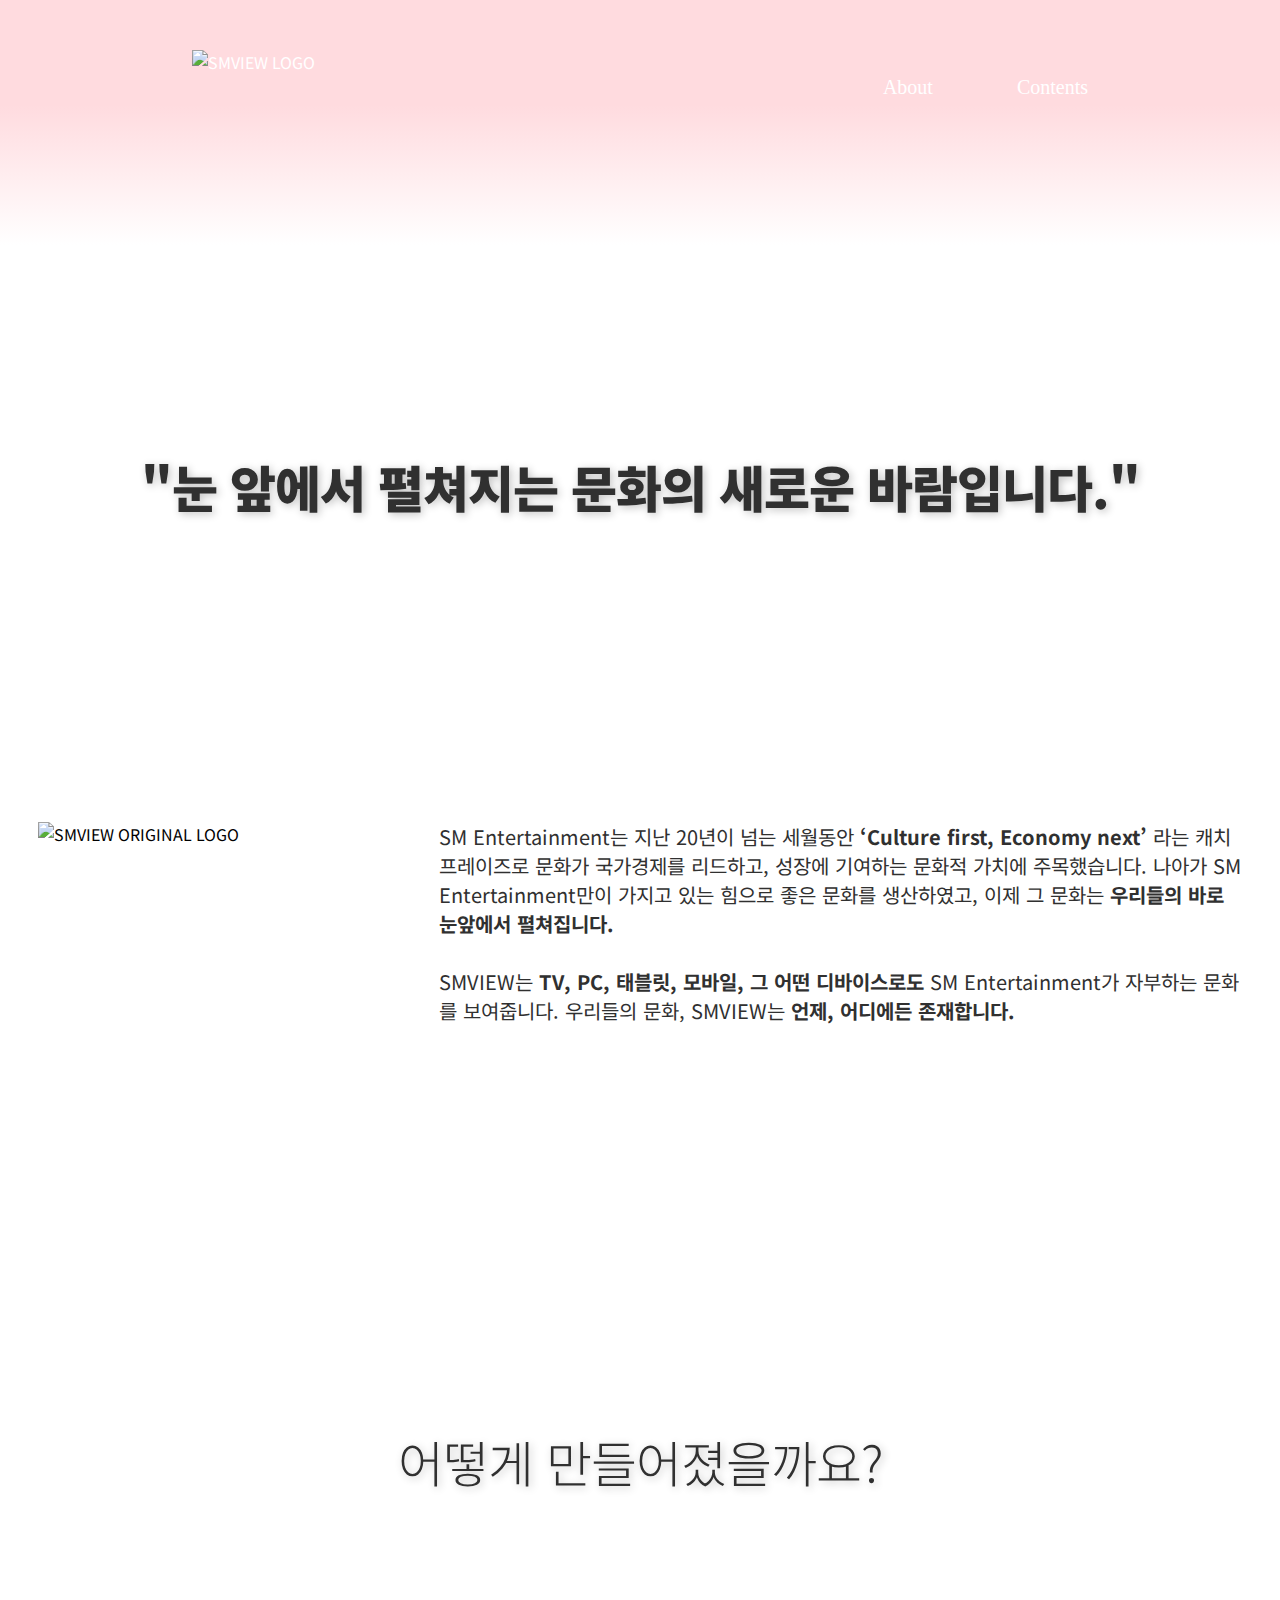
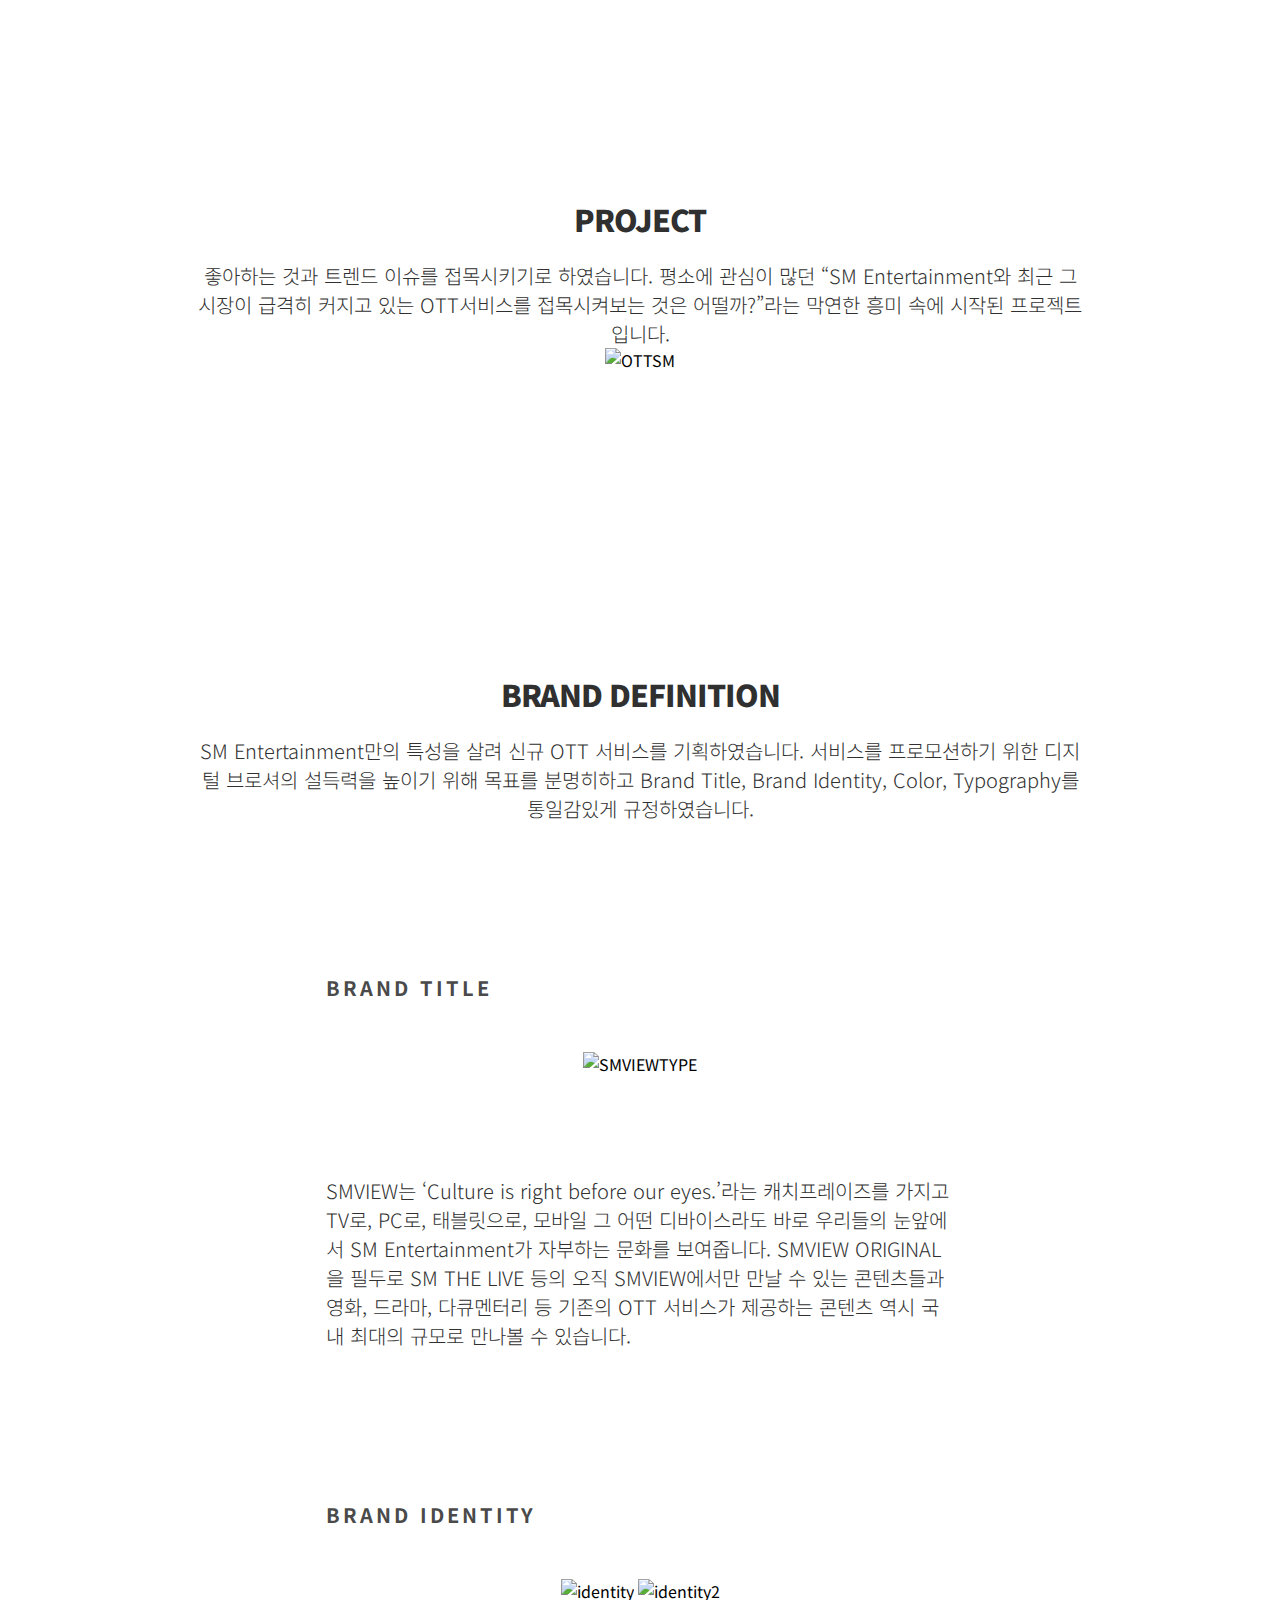
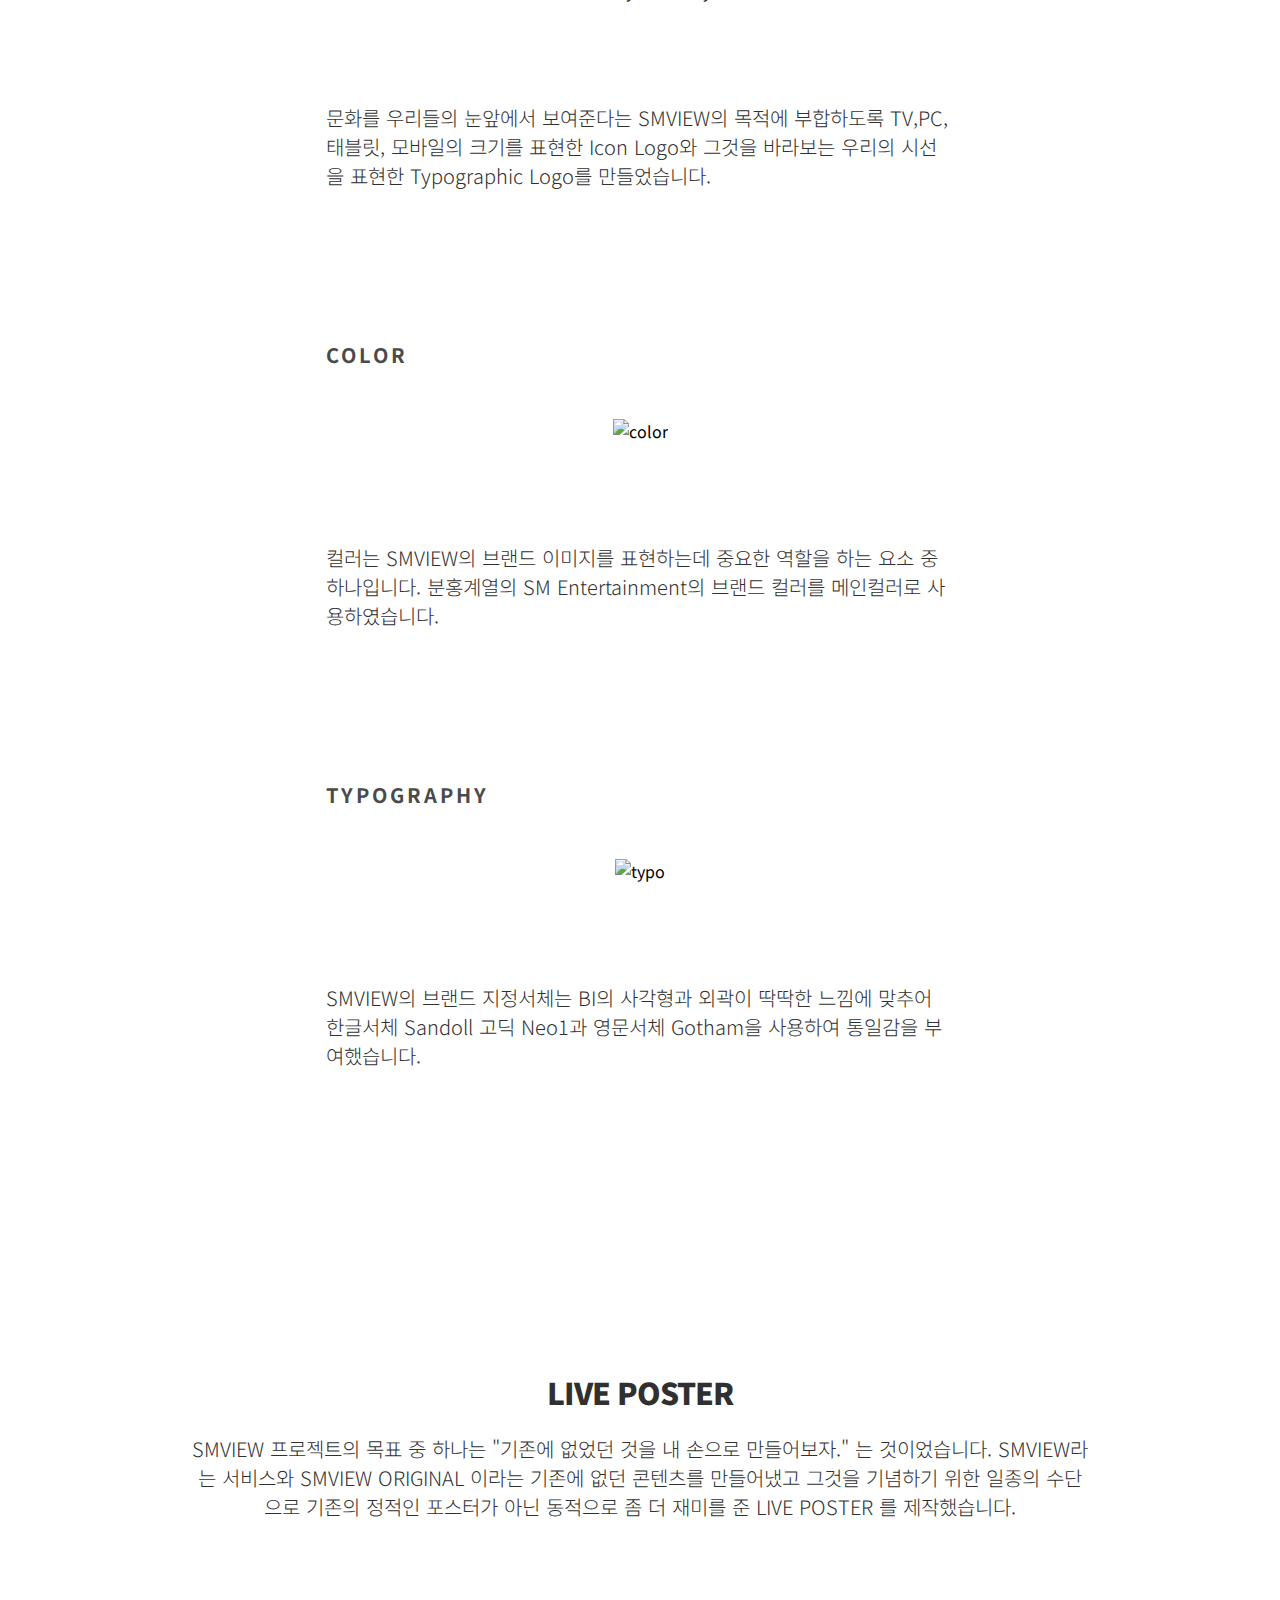
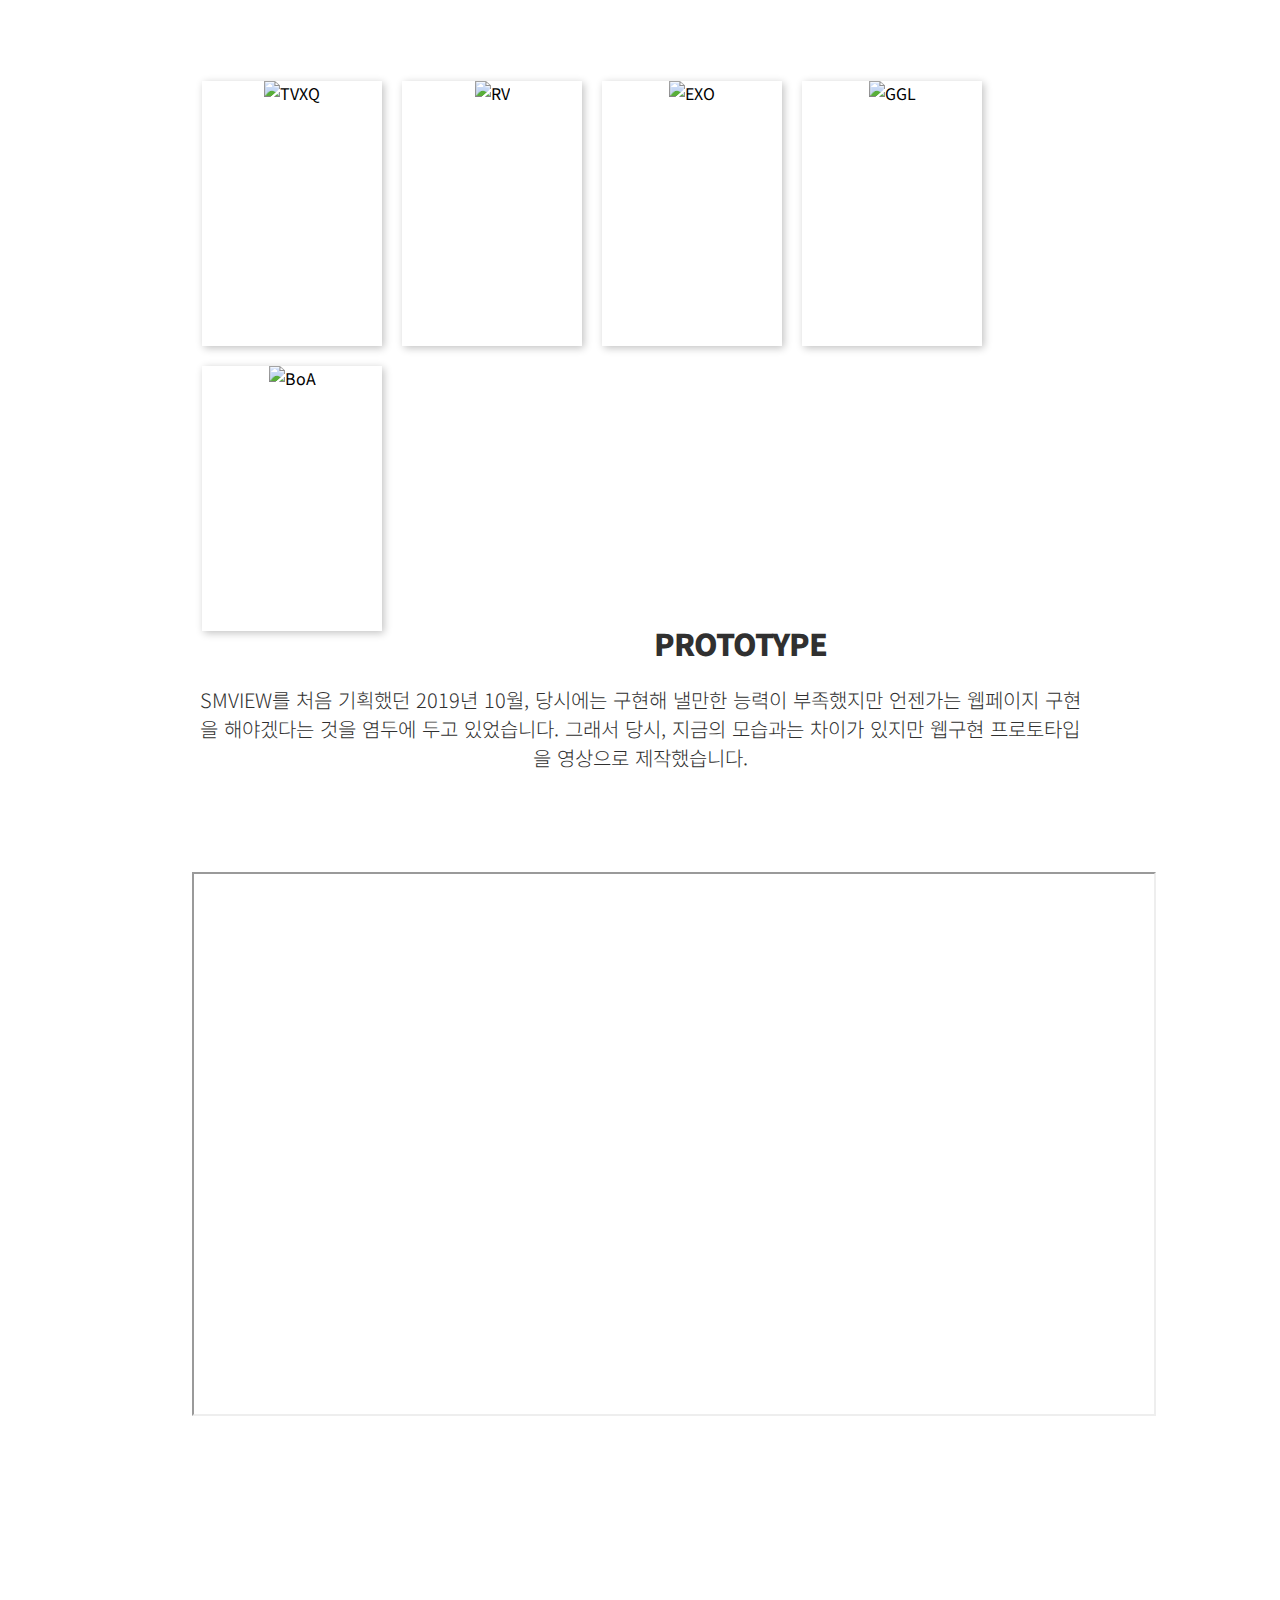
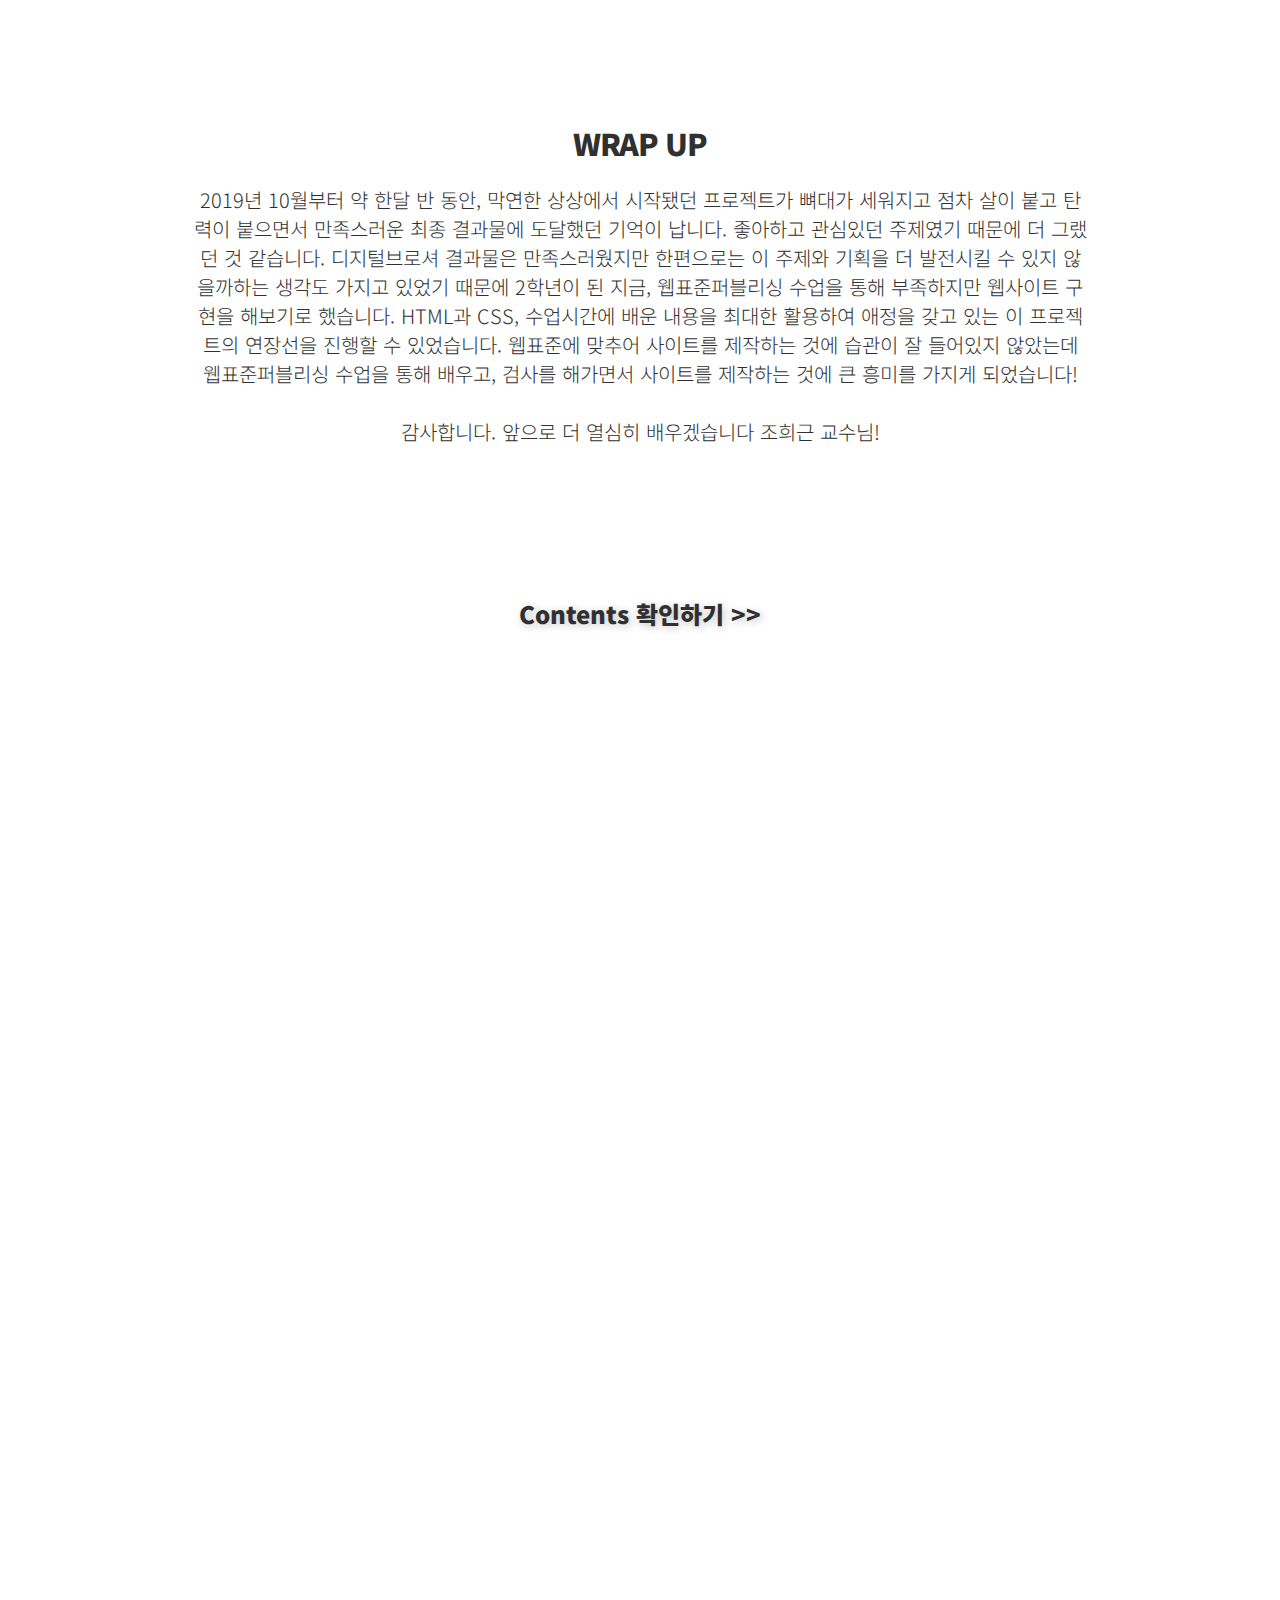
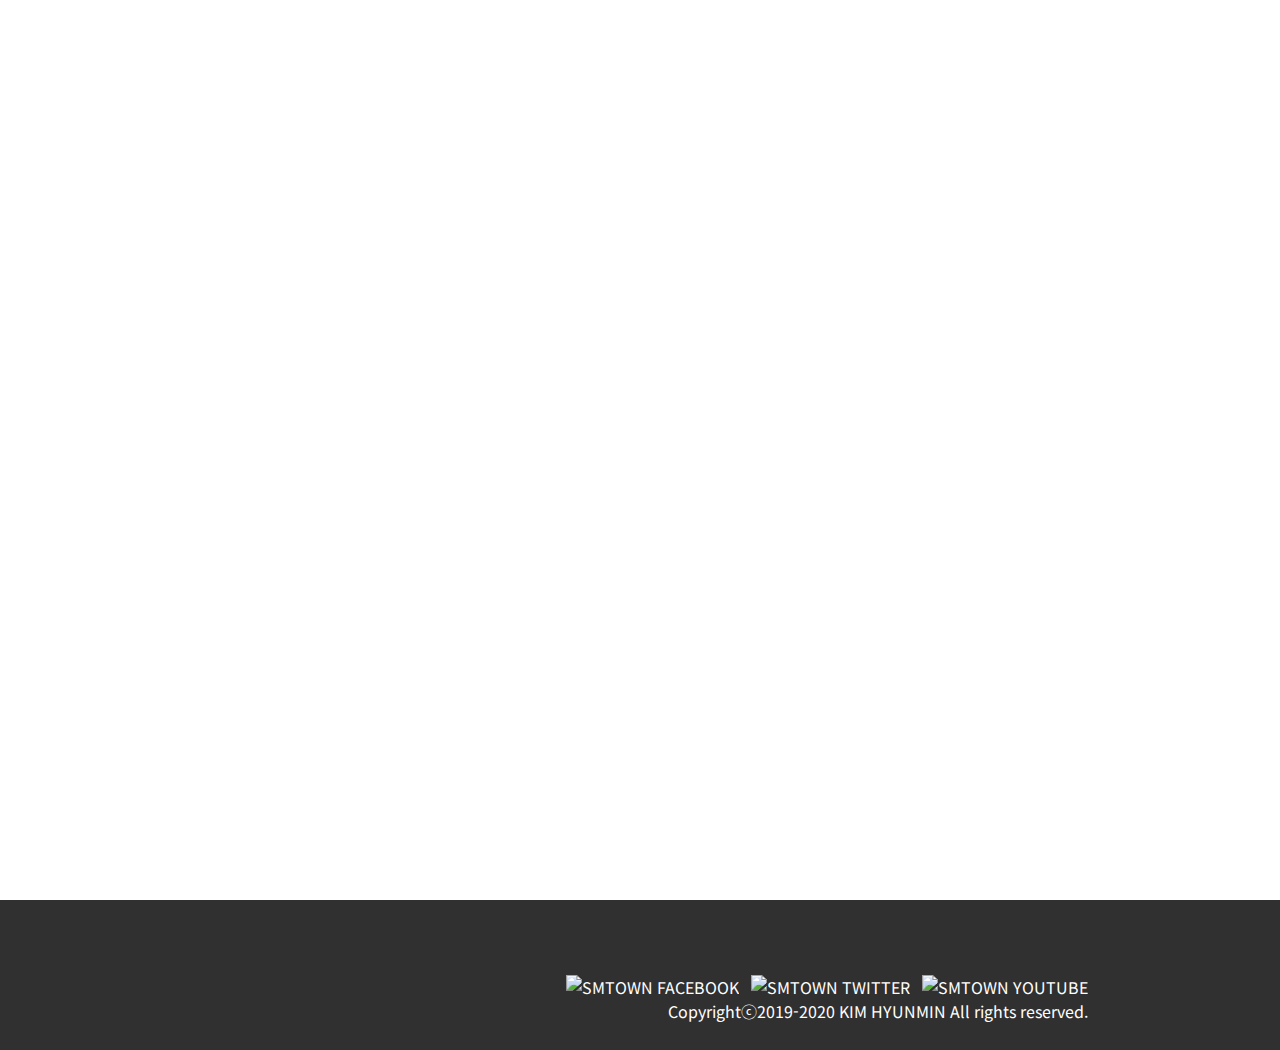
==== about.html @ e2bfdaa8 "페이지 하단 텍스트 추가" ====
<!DOCTYPE html>
<html lang="ko">
<head>
    <link rel="stylesheet" href="./css/about.css" type="text/css">
    <meta charset="UTF-8">
    <meta name="viewport" content="width=device-width, initial-scale=1.0">
    <title>소개 - SMVIEW</title>
</head>
<body>
    <div id="mainpage">
        <header>
            <div id="logo">
                <a href="./index.html"><img src="./img/logo_w.png" alt="SMVIEW LOGO"></a>
              </div>
            <nav>
                <ul id="menu">
                    <li class="gotham"><a href="./about.html" onmouseover="this.style.color='#303030' " onmouseout="this.style.color='#fff';"><span style="font-size: 20px;">About</span></a></li>
                    <li class="gotham"><a href="./contents.html" onmouseover="this.style.color='#303030' " onmouseout="this.style.color='#fff';"><span style="font-size: 20px;">Contents</span></a></li>
                </ul>
            </nav>
        </header>
        <section>
            <div id="intro">
                <h2>"눈 앞에서 펼쳐지는 문화의 새로운 바람입니다."</h2>
            </div>
            <div id="originalId">
                <img src="./img/about_logo.png" alt="SMVIEW ORIGINAL LOGO" class="originalfloat">
                <p class="originaltext">
                    SM Entertainment는 지난 20년이 넘는 세월동안 <strong>‘Culture first, Economy next’</strong>  라는 캐치프레이즈로 문화가 국가경제를 리드하고, 성장에 기여하는 문화적 가치에 주목했습니다. 나아가 SM Entertainment만이 가지고 있는 힘으로 좋은 문화를 생산하였고, 이제 그 문화는 <strong>우리들의 바로 눈앞에서 펼쳐집니다.</strong> <br><br>
                    SMVIEW는 <strong>TV, PC, 태블릿, 모바일, 그 어떤 디바이스로도</strong>  SM Entertainment가 자부하는 문화를 보여줍니다. 우리들의 문화, SMVIEW는 <strong>언제, 어디에든 존재합니다.</strong> 
                </p>
            </div>
            <div id="ptintro">
                <h2 class="h2p">어떻게 만들어졌을까요?</h2>
            </div>
            <div id="project">
                <h3>PROJECT</h3>
                <p class="intro">좋아하는 것과 트렌드 이슈를 접목시키기로 하였습니다. 평소에 관심이 많던 “SM Entertainment와 최근 그 시장이 급격히 커지고 있는 OTT서비스를 접목시켜보는 것은 어떨까?”라는 막연한 흥미 속에 시작된 프로젝트입니다.</p>
                <img src="./img/ott.jpg" alt="OTTSM">
            </div>
            <div id="definition">
                <h3>BRAND DEFINITION</h3>
                <p class="intro">SM Entertainment만의 특성을 살려 신규 OTT 서비스를 기획하였습니다. 서비스를 프로모션하기 위한 디지털 브로셔의 설득력을 높이기 위해 목표를 분명히하고 Brand Title, Brand Identity, Color, Typography를 통일감있게 규정하였습니다.</p>
                <p class="defin">BRAND TITLE</p>
                <img src="./img/smview.jpg" alt="SMVIEWTYPE">
                <p class="comment">SMVIEW는 ‘Culture is right before our eyes.’라는 캐치프레이즈를 가지고 TV로, PC로, 태블릿으로, 모바일 그 어떤 디바이스라도 바로 우리들의 눈앞에서 SM Entertainment가 자부하는 문화를 보여줍니다. SMVIEW ORIGINAL을 필두로 SM THE LIVE 등의 오직 SMVIEW에서만 만날 수 있는 콘텐츠들과 영화, 드라마, 다큐멘터리 등 기존의 OTT 서비스가 제공하는 콘텐츠 역시 국내 최대의 규모로 만나볼 수 있습니다.</p>
                    <p class="defin">BRAND IDENTITY</p>
                    <img src="./img/identity.jpg" alt="identity">
                    <img src="./img/identity2.png" alt="identity2">
                <p class="comment">문화를 우리들의 눈앞에서 보여준다는 SMVIEW의 목적에 부합하도록 TV,PC, 태블릿, 모바일의 크기를 표현한 Icon Logo와 그것을 바라보는 우리의 시선을 표현한 Typographic Logo를 만들었습니다.</p>
                    <p class="defin">COLOR</p>
                    <img src="./img/color.jpg" alt="color">
                <p class="comment">컬러는 SMVIEW의 브랜드 이미지를 표현하는데 중요한 역할을 하는 요소 중 하나입니다. 분홍계열의 SM Entertainment의 브랜드 컬러를 메인컬러로 사용하였습니다.</p>
                    <p class="defin">TYPOGRAPHY</p>
                    <img src="./img/typo.jpg" alt="typo">
                <p class="comment">SMVIEW의 브랜드 지정서체는 BI의 사각형과 외곽이 딱딱한 느낌에 맞추어 한글서체 Sandoll 고딕 Neo1과 영문서체 Gotham을 사용하여 통일감을 부여했습니다.</p>
            </div>
            <div id="originalContents">
                <h3>LIVE POSTER</h3>
                <p class="intro">SMVIEW 프로젝트의 목표 중 하나는 "기존에 없었던 것을 내 손으로 만들어보자." 는 것이었습니다. SMVIEW라는 서비스와 SMVIEW ORIGINAL 이라는 기존에 없던 콘텐츠를 만들어냈고 그것을 기념하기 위한 일종의 수단으로 기존의 정적인 포스터가 아닌 동적으로 좀 더 재미를 준 LIVE POSTER 를 제작했습니다.</p>
                <div class="hover column">
                    <!-- LIVE POSTER --> 
                    <div class="liveposter">
                        <div>
                            <figure><img src="./img/liveposter/tvxq.gif" alt="TVXQ" width="180"></figure>
                        </div>
                        <div>
                            <figure><img src="./img/liveposter/rv.gif" alt="RV" width="180"></figure>
                        </div>
                        <div>
                            <figure><img src="./img/liveposter/exodeux.gif" alt="EXO" width="180"></figure>
                        </div>
                        <div>
                            <figure><img src="./img/liveposter/ggl.gif" alt="GGL" width="180"></figure>
                        </div>
                        <div>
                            <figure><img src="./img/liveposter/boa.gif" alt="BoA" width="180"></figure>
                        </div>
                    </div>
                </div>
            </div>
            <div id="prototype">
                <h3>PROTOTYPE</h3>
                <p class="intro">SMVIEW를 처음 기획했던 2019년 10월, 당시에는 구현해 낼만한 능력이 부족했지만 언젠가는 웹페이지 구현을 해야겠다는 것을 염두에 두고 있었습니다. 그래서 당시, 지금의 모습과는 차이가 있지만 웹구현 프로토타입을 영상으로 제작했습니다.</p>
                <div class="youtube">
                    <iframe width="960" height="540" src="https://www.youtube.com/embed/CL60aSrFxuY" allow="accelerometer; autoplay; encrypted-media; gyroscope; picture-in-picture" allowfullscreen></iframe>
                </div>    
            </div>
            <div id="wrapup">
                <h3>WRAP UP</h3>
                <p class="intro">2019년 10월부터 약 한달 반 동안, 막연한 상상에서 시작됐던 프로젝트가 뼈대가 세워지고 점차 살이 붙고 탄력이 붙으면서 만족스러운 최종 결과물에 도달했던 기억이 납니다. 좋아하고 관심있던 주제였기 때문에 더 그랬던 것 같습니다. 디지털브로셔 결과물은 만족스러웠지만 한편으로는 이 주제와 기획을 더 발전시킬 수 있지 않을까하는 생각도 가지고 있었기 때문에 2학년이 된 지금, 웹표준퍼블리싱 수업을 통해 부족하지만 웹사이트 구현을 해보기로 했습니다. HTML과 CSS, 수업시간에 배운 내용을 최대한 활용하여 애정을 갖고 있는 이 프로젝트의 연장선을 진행할 수 있었습니다. 웹표준에 맞추어 사이트를 제작하는 것에 습관이 잘 들어있지 않았는데 웹표준퍼블리싱 수업을 통해 배우고, 검사를 해가면서 사이트를 제작하는 것에 큰 흥미를 가지게 되었습니다!<br><br>감사합니다. 앞으로 더 열심히 배우겠습니다 조희근 교수님!</p>   
            </div>
            <div id="bg_img">
                <p class="bgtext"><a class="bgtext" href="./contents.html" onmouseover="this.style.color='#ffdbdf' " onmouseout="this.style.color='#303030';">Contents 확인하기 >></a></p>
            </div>
        </section>
        <footer>
            <div id="footer_box">
              <div id="footer_logo">
                <img src="./img/footer_logo.png" alt="">
              </div>
              <ul id="info">
                <li><a href="https://www.facebook.com/smtown" target="_blank"><img src="./img/icon_fb.png" alt="SMTOWN FACEBOOK"></a>&nbsp;&nbsp;&nbsp;<a href="https://twitter.com/SMTOWNGLOBAL" target="_blank"><img src="./img/icon_twitter.png" alt="SMTOWN TWITTER"></a>&nbsp;&nbsp;&nbsp;<a href="https://www.youtube.com/channel/UCEf_Bc-KVd7onSeifS3py9g" target="_blank"><img src="./img/icon_youtube.png" alt="SMTOWN YOUTUBE"></a></li>
                <li>Copyrightⓒ2019-2020 KIM HYUNMIN All rights reserved.</li>
              </ul>
            </div>
          </footer>
    </div>
</body>
</html>
---- css/about.css ----
/* Noto Sans KR Font 사용 */
/* 구글 웹폰트 */
@import url('https://fonts.googleapis.com/css2?family=Noto+Sans+KR:wght@300;500;900&display=swap');
body {
    font-family: 'Gotham', 'Noto Sans KR', sans-serif;
}
p {
    font-family: 'Gotham', 'Noto Sans KR', sans-serif;
}
/* Gotham Font 사용 */
/* https://github.com/ApplicationCraft/applicationcraft.com/tree/master/source/fonts */
@font-face {
    font-family: "Gotham";
    src: font-url("https://github.com/ApplicationCraft/applicationcraft.com/blob/master/source/fonts/gotham-book-webfont.eot");
    src: font-url("https://github.com/ApplicationCraft/applicationcraft.com/blob/master/source/fonts/gotham-book-webfont.eot?#iefix") format("embedded-opentype"),
         font-url("https://github.com/ApplicationCraft/applicationcraft.com/blob/master/source/fonts/gotham-book-webfont.woff") format("woff"),
         font-url("https://github.com/ApplicationCraft/applicationcraft.com/blob/master/source/fonts/gotham-book-webfont.ttf") format("truetype"),
         font-url("https://github.com/ApplicationCraft/applicationcraft.com/blob/master/source/fonts/gotham-book-webfont.svg") format("svg");
    font-weight: 900;
    font-style: normal;
}
@font-face {
    font-family: "Gotham";
    src: font-url("https://github.com/ApplicationCraft/applicationcraft.com/blob/master/source/fonts/gotham-light-webfont.eot");
    src: font-url("https://github.com/ApplicationCraft/applicationcraft.com/blob/master/source/fonts/gotham-light-webfont.eot#iefix") format("embedded-opentype"),
         font-url("https://github.com/ApplicationCraft/applicationcraft.com/blob/master/source/fonts/gotham-book-webfont.woff") format("woff"),
         font-url("https://github.com/ApplicationCraft/applicationcraft.com/blob/master/source/fonts/gotham-light-webfont.ttf") format("truetype"),
         font-url("https://github.com/ApplicationCraft/applicationcraft.com/blob/master/source/fonts/gotham-light-webfont.svg") format("svg");
    font-weight: 300;
    font-style: normal;
}
@font-face {
    font-family: "Gotham";
    src: font-url("https://github.com/ApplicationCraft/applicationcraft.com/blob/master/source/fonts/gotham-medium-webfont.eot");
    src: font-url("https://github.com/ApplicationCraft/applicationcraft.com/blob/master/source/fonts/gotham-medium-webfont.eot#iefix") format("embedded-opentype"),
         font-url("https://github.com/ApplicationCraft/applicationcraft.com/blob/master/source/fonts/gotham-medium-webfont.woff") format("woff"),
         font-url("https://github.com/ApplicationCraft/applicationcraft.com/blob/master/source/fonts/gotham-thin-webfont.ttf") format("truetype"),
         font-url("https://github.com/ApplicationCraft/applicationcraft.com/blob/master/source/fonts/gotham-medium-webfont.svg") format("svg");
    font-weight: normal;
    font-style: normal;
}
.gotham {
    font-family: "Gotham";
}
.gotham.medium {
    font-weight: normal;
}
.gotham.book {
    font-weight: 900;
}
.gotham.light {
    font-weight: 300;
}
/* 전역 */
a {text-decoration: none; color: #fff;}
a.bgtext {color: #303030}

/* Main Page CSS */
* {
    margin: 0; 
    padding: 0;
}
body {
    overflow-x: hidden; 
    overflow-y: auto; 
    background: #fff;
}
#mainpage {
    width: 100%; 
    margin: 0 auto;
}
header {
    width: 100%; 
    height: 150px; 
    background: #ffdbdf;
}
nav {
    width: 100%; 
    height: 350px; 
    background: linear-gradient(to bottom, #ffdbdf 30%, #fff 70%)
}
section {
    width: 100%; 
    height: 8450px; 
    /* background-color: #d4e157; */
}
section.poster {
    height: 850px;
}
footer {
    clear: both; 
    width: 100%; 
    height: 150px; 
    background-color: #303030;
}

/* section */
#intro {
    text-align: center; 
    margin-top: 300px; 
    margin-bottom: 300px;
}
h2 {
    list-style-type : none; 
    font-size: 50px; 
    font-weight: 900; 
    letter-spacing: -1px; 
    color: #303030;
    text-shadow: 2px 2px 8px #c1c1c1;}
.h2p {
    font-weight: 300;
    color: #303030;
    text-shadow: 2px 2px 8px #c1c1c1;
}
h3 {
    list-style-type: none;
    font-size: 30px;
    font-weight: 900;
    letter-spacing: -1px;
    color: #303030;
}

/* Contents 메뉴 */

#originalId {
    margin: 0 3% 400px 3%;
}
.originalfloat {
    float: left; 
    padding-right: 200px; 
    padding-bottom: 300px;
}
.originaltext {
    font-size: 20px; 
    color: #303030;
}

/* PT */

#ptintro {
    text-align: center; 
    margin-top: 300px; 
    margin-bottom: 300px;
}

#project {
    margin: 0 15% 0 15%;
    text-align: center;
}
#definition {
    padding-top: 300px;
    margin: 0 15% 0 15%;
    text-align: center;
}
#originalContents {
    padding-top: 300px;
    margin: 0 15% 0 15%;
    text-align: center;
}
#prototype {
    padding-top: 550px;
    margin: 0 15% 0 15%;
    text-align: center;
}
#wrapup {
    padding-top: 300px;
    margin: 0 15% 0 15%;
    text-align: center;
}
p.intro {
    padding-top: 20px;
    font-size: 20px;
    font-weight: 300;
    color: #303030;
}
p.defin {
    letter-spacing: 3px;
    font-size: 20px;
    font-weight: bold;
    text-align: left;
    color: #4a4a4a;
    padding: 150px 0 50px 15%;
}
p.comment {
    font-weight: 300;
    font-size: 20px;
    text-align: left;
    padding: 100px 15% 0 15%;
    color: #303030;
}
.youtube {
    padding-top: 100px;
    text-align: center;
}

/* LIVE POSTER */
.liveposter {
    padding: 150px 0 0 0;
    text-align: center;
}
figure {
    float: left;
	width: 180px;
	height: 265px;
	margin: 10px;
    padding: 0;
    box-shadow: 2px 2px 8px #c1c1c1;
}

/* 포스터 줌인 */

.hover figure img {
	-webkit-transform: scale(1);
	transform: scale(1);
	-webkit-transition: .5s ease-in-out;
	transition: .5s ease-in-out;
}
.hover figure:hover img {
	-webkit-transform: scale(1.2);
    transform: scale(1.2);
}



/* BG IMG */
#bg_img {
    width: 100%; 
    height: 725px; 
    text-align: center; 
    font-size: 30px;
    background-image: url("../img/smtownbg.png");
    background-repeat: no-repeat; 
    background-position: bottom center;
}
.bgtext {
    color: #303030;
    text-align: center;
    padding: 150px 15% 0 15%;
    font-size: 24px;
    font-weight: 900;
    text-shadow: 2px 2px 8px #c1c1c1;
}


/* footer */
#footer_box {
    width: 100%; 
    height: 150px; 
    margin: 0 0 0 15%;
}
#footer_logo {
    float: left; 
    margin: 50px 0 0 30px;
}
#info {
    text-align: right; 
    float: right; 
    margin: 75px 30% 0 0; 
    color: white; 
    list-style-type: none;
}

/* Top Menu */ 
#logo {
    float: left; 
    margin: 50px 0 0 15%;
}
#menu {
    margin: 75px 15% 0 0; 
    text-align: right; 
    float: right; 
}
#menu li {
    display: inline; 
    margin-left: 80px;
}
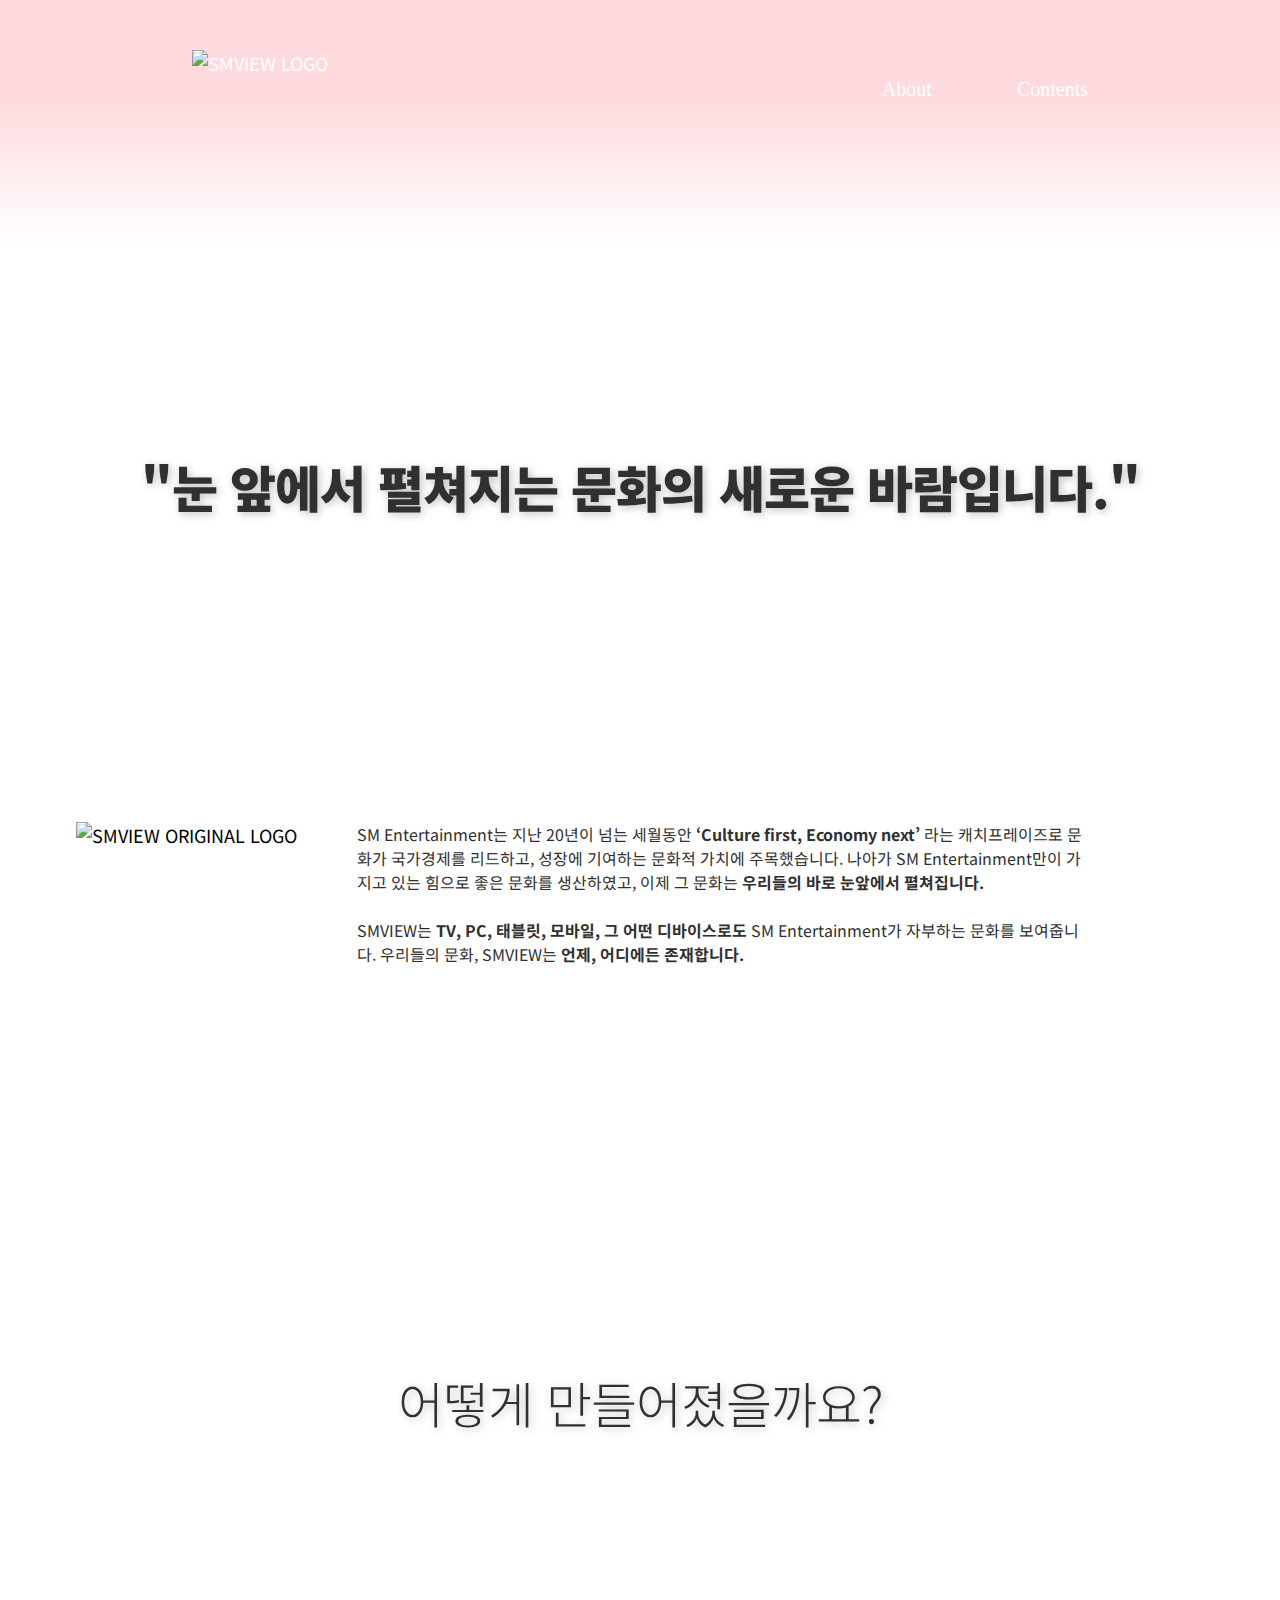
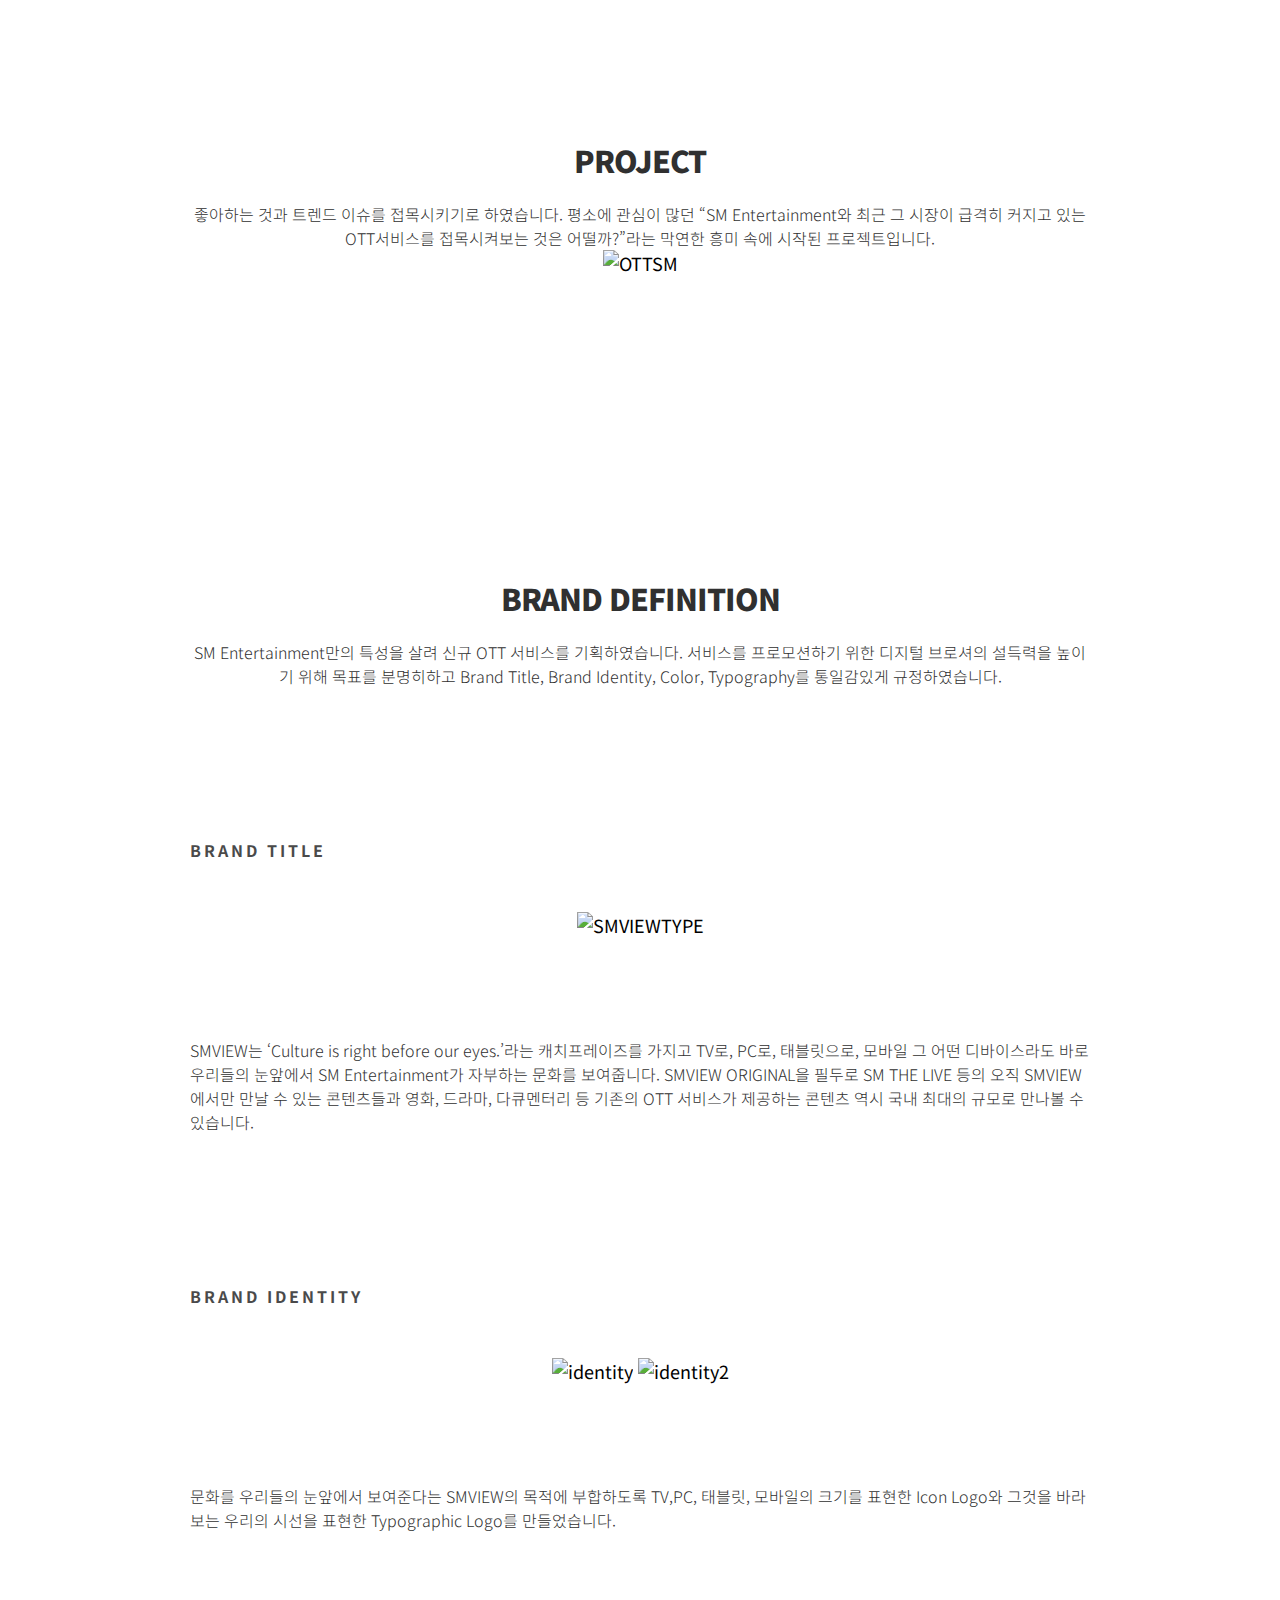
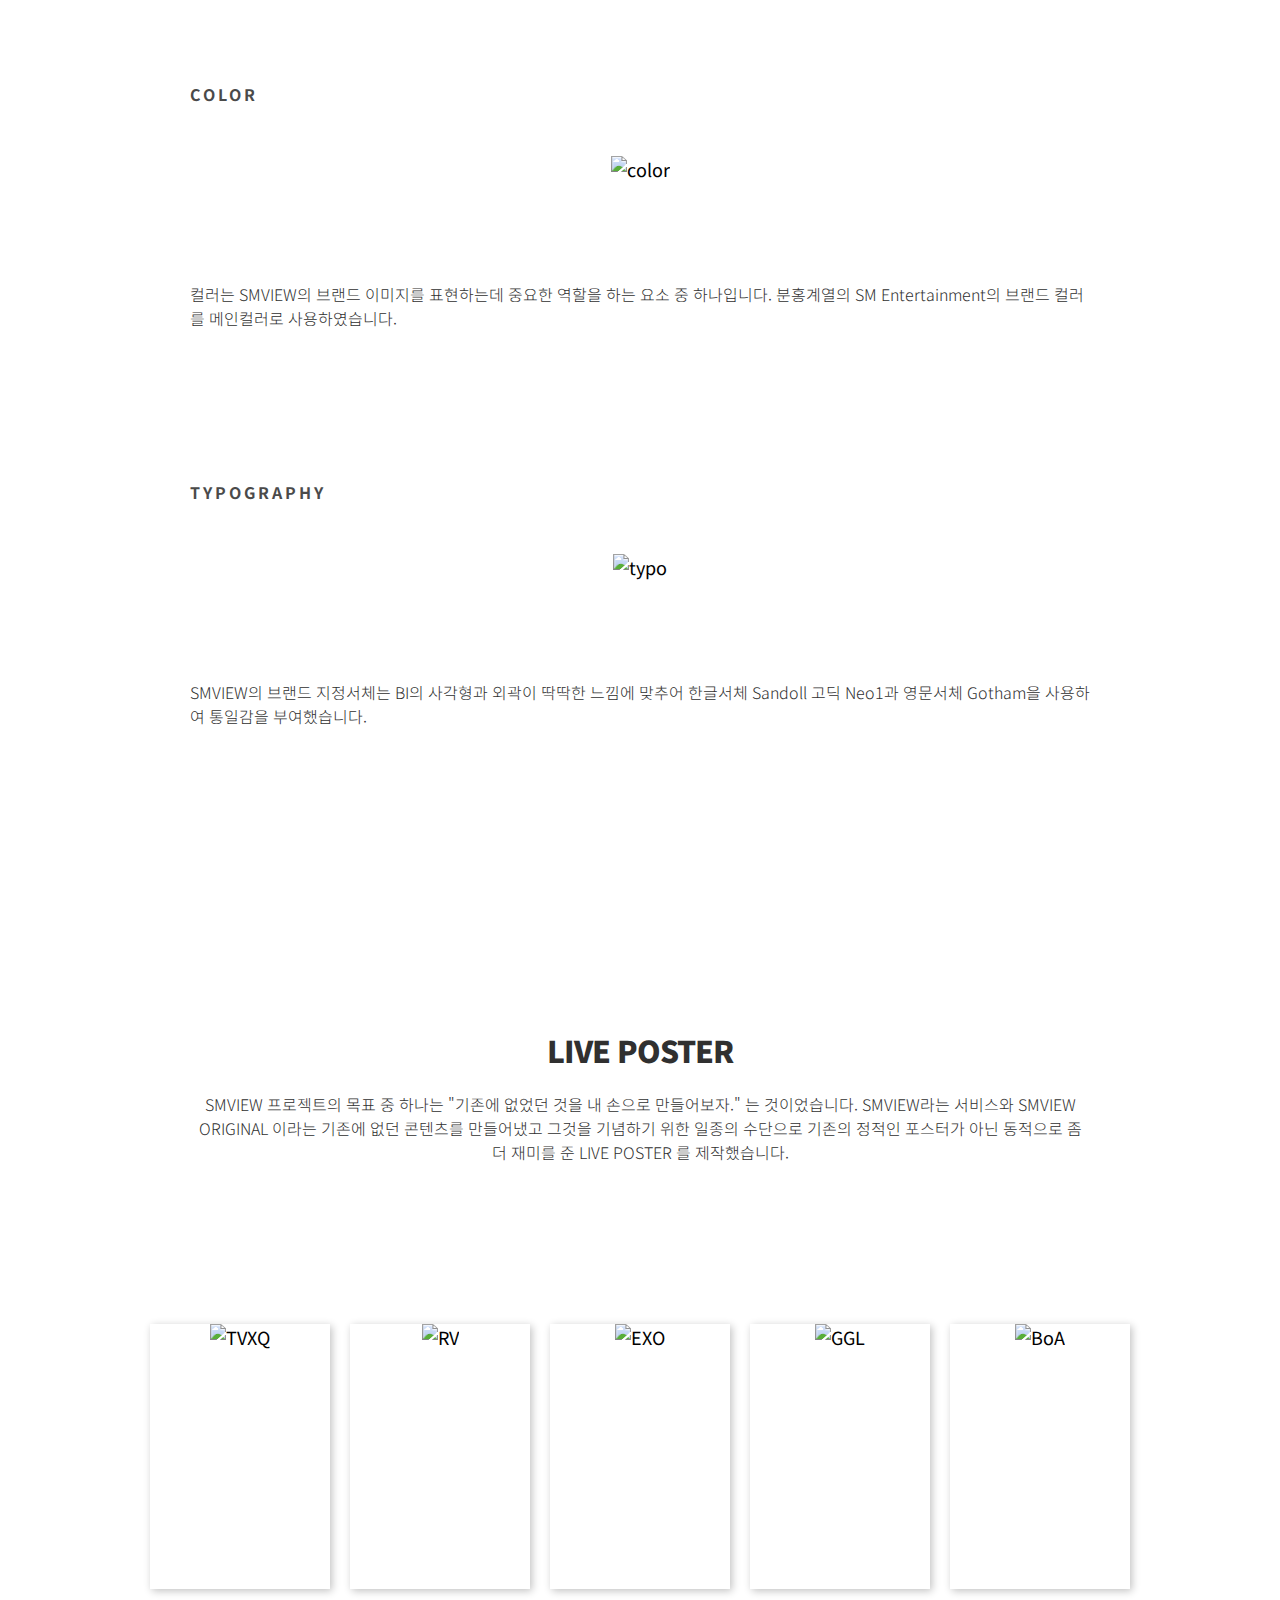
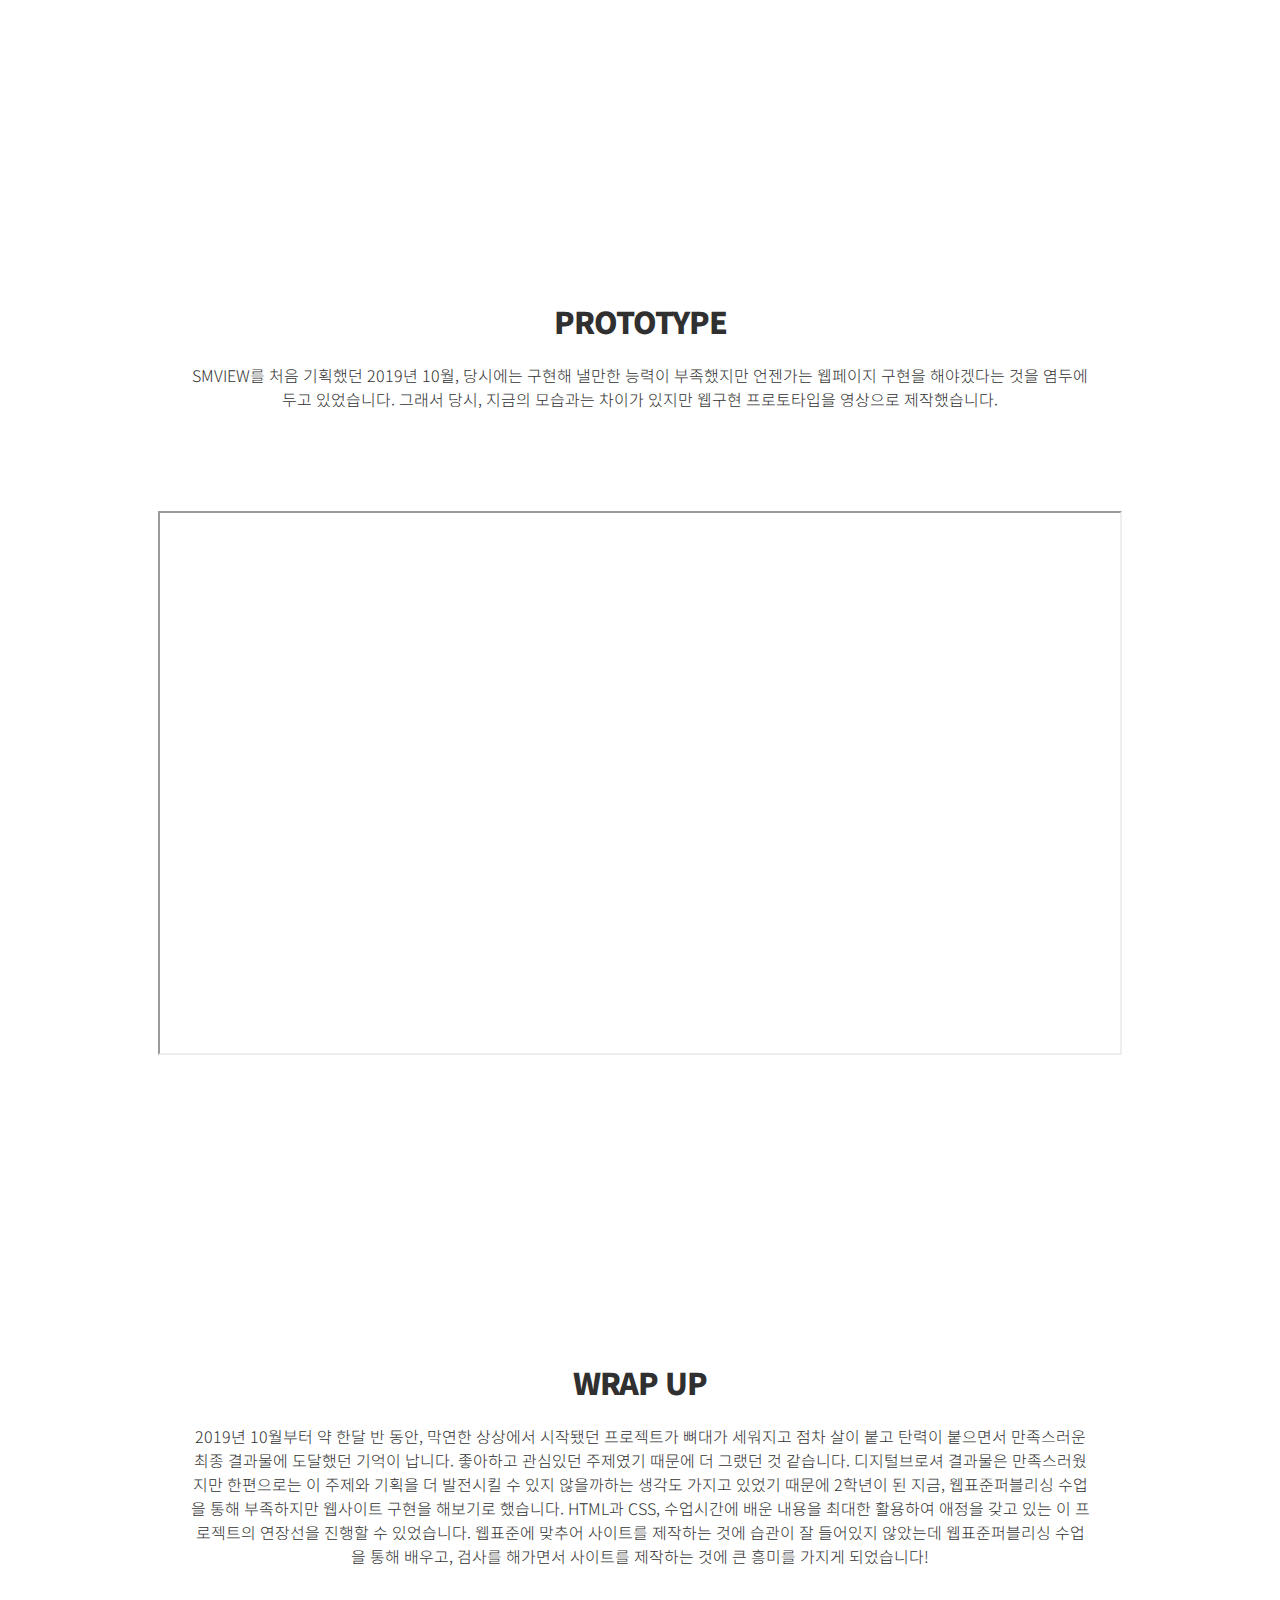
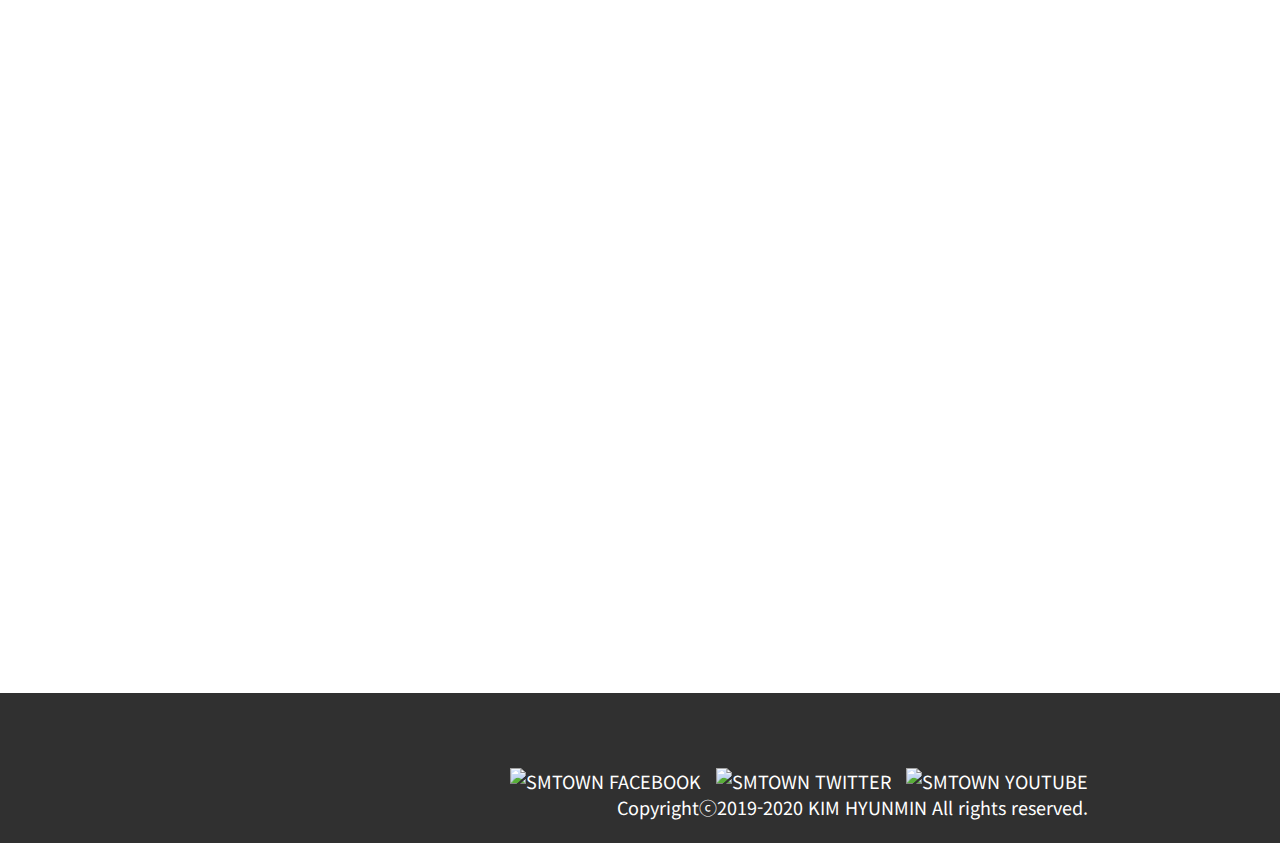
==== commit 749c2c29: "SMVIEW 수정" ====
--- a/about.html
+++ b/about.html
@@ -20,78 +20,80 @@
             </nav>
         </header>
         <section>
-            <div id="intro">
-                <h2>"눈 앞에서 펼쳐지는 문화의 새로운 바람입니다."</h2>
-            </div>
-            <div id="originalId">
-                <img src="./img/about_logo.png" alt="SMVIEW ORIGINAL LOGO" class="originalfloat">
-                <p class="originaltext">
-                    SM Entertainment는 지난 20년이 넘는 세월동안 <strong>‘Culture first, Economy next’</strong>  라는 캐치프레이즈로 문화가 국가경제를 리드하고, 성장에 기여하는 문화적 가치에 주목했습니다. 나아가 SM Entertainment만이 가지고 있는 힘으로 좋은 문화를 생산하였고, 이제 그 문화는 <strong>우리들의 바로 눈앞에서 펼쳐집니다.</strong> <br><br>
-                    SMVIEW는 <strong>TV, PC, 태블릿, 모바일, 그 어떤 디바이스로도</strong>  SM Entertainment가 자부하는 문화를 보여줍니다. 우리들의 문화, SMVIEW는 <strong>언제, 어디에든 존재합니다.</strong> 
-                </p>
-            </div>
-            <div id="ptintro">
-                <h2 class="h2p">어떻게 만들어졌을까요?</h2>
-            </div>
-            <div id="project">
-                <h3>PROJECT</h3>
-                <p class="intro">좋아하는 것과 트렌드 이슈를 접목시키기로 하였습니다. 평소에 관심이 많던 “SM Entertainment와 최근 그 시장이 급격히 커지고 있는 OTT서비스를 접목시켜보는 것은 어떨까?”라는 막연한 흥미 속에 시작된 프로젝트입니다.</p>
-                <img src="./img/ott.jpg" alt="OTTSM">
-            </div>
-            <div id="definition">
-                <h3>BRAND DEFINITION</h3>
-                <p class="intro">SM Entertainment만의 특성을 살려 신규 OTT 서비스를 기획하였습니다. 서비스를 프로모션하기 위한 디지털 브로셔의 설득력을 높이기 위해 목표를 분명히하고 Brand Title, Brand Identity, Color, Typography를 통일감있게 규정하였습니다.</p>
-                <p class="defin">BRAND TITLE</p>
-                <img src="./img/smview.jpg" alt="SMVIEWTYPE">
-                <p class="comment">SMVIEW는 ‘Culture is right before our eyes.’라는 캐치프레이즈를 가지고 TV로, PC로, 태블릿으로, 모바일 그 어떤 디바이스라도 바로 우리들의 눈앞에서 SM Entertainment가 자부하는 문화를 보여줍니다. SMVIEW ORIGINAL을 필두로 SM THE LIVE 등의 오직 SMVIEW에서만 만날 수 있는 콘텐츠들과 영화, 드라마, 다큐멘터리 등 기존의 OTT 서비스가 제공하는 콘텐츠 역시 국내 최대의 규모로 만나볼 수 있습니다.</p>
-                    <p class="defin">BRAND IDENTITY</p>
-                    <img src="./img/identity.jpg" alt="identity">
-                    <img src="./img/identity2.png" alt="identity2">
-                <p class="comment">문화를 우리들의 눈앞에서 보여준다는 SMVIEW의 목적에 부합하도록 TV,PC, 태블릿, 모바일의 크기를 표현한 Icon Logo와 그것을 바라보는 우리의 시선을 표현한 Typographic Logo를 만들었습니다.</p>
-                    <p class="defin">COLOR</p>
-                    <img src="./img/color.jpg" alt="color">
-                <p class="comment">컬러는 SMVIEW의 브랜드 이미지를 표현하는데 중요한 역할을 하는 요소 중 하나입니다. 분홍계열의 SM Entertainment의 브랜드 컬러를 메인컬러로 사용하였습니다.</p>
-                    <p class="defin">TYPOGRAPHY</p>
-                    <img src="./img/typo.jpg" alt="typo">
-                <p class="comment">SMVIEW의 브랜드 지정서체는 BI의 사각형과 외곽이 딱딱한 느낌에 맞추어 한글서체 Sandoll 고딕 Neo1과 영문서체 Gotham을 사용하여 통일감을 부여했습니다.</p>
-            </div>
-            <div id="originalContents">
-                <h3>LIVE POSTER</h3>
-                <p class="intro">SMVIEW 프로젝트의 목표 중 하나는 "기존에 없었던 것을 내 손으로 만들어보자." 는 것이었습니다. SMVIEW라는 서비스와 SMVIEW ORIGINAL 이라는 기존에 없던 콘텐츠를 만들어냈고 그것을 기념하기 위한 일종의 수단으로 기존의 정적인 포스터가 아닌 동적으로 좀 더 재미를 준 LIVE POSTER 를 제작했습니다.</p>
-                <div class="hover column">
-                    <!-- LIVE POSTER --> 
-                    <div class="liveposter">
-                        <div>
-                            <figure><img src="./img/liveposter/tvxq.gif" alt="TVXQ" width="180"></figure>
-                        </div>
-                        <div>
-                            <figure><img src="./img/liveposter/rv.gif" alt="RV" width="180"></figure>
-                        </div>
-                        <div>
-                            <figure><img src="./img/liveposter/exodeux.gif" alt="EXO" width="180"></figure>
-                        </div>
-                        <div>
-                            <figure><img src="./img/liveposter/ggl.gif" alt="GGL" width="180"></figure>
-                        </div>
-                        <div>
-                            <figure><img src="./img/liveposter/boa.gif" alt="BoA" width="180"></figure>
+            <div class="about-container">
+                <div id="intro">
+                    <h2>"눈 앞에서 펼쳐지는 문화의 새로운 바람입니다."</h2>
+                </div>
+                <div id="originalId">
+                    <img src="./img/about_logo.png" alt="SMVIEW ORIGINAL LOGO" class="originalfloat">
+                    <p class="originaltext">
+                        SM Entertainment는 지난 20년이 넘는 세월동안 <strong>‘Culture first, Economy next’</strong>  라는 캐치프레이즈로 문화가 국가경제를 리드하고, 성장에 기여하는 문화적 가치에 주목했습니다. 나아가 SM Entertainment만이 가지고 있는 힘으로 좋은 문화를 생산하였고, 이제 그 문화는 <strong>우리들의 바로 눈앞에서 펼쳐집니다.</strong> <br><br>
+                        SMVIEW는 <strong>TV, PC, 태블릿, 모바일, 그 어떤 디바이스로도</strong>  SM Entertainment가 자부하는 문화를 보여줍니다. 우리들의 문화, SMVIEW는 <strong>언제, 어디에든 존재합니다.</strong> 
+                    </p>
+                </div>
+                <div id="ptintro">
+                    <h2 class="h2p">어떻게 만들어졌을까요?</h2>
+                </div>
+                <div id="project">
+                    <h3>PROJECT</h3>
+                    <p class="intro">좋아하는 것과 트렌드 이슈를 접목시키기로 하였습니다. 평소에 관심이 많던 “SM Entertainment와 최근 그 시장이 급격히 커지고 있는 OTT서비스를 접목시켜보는 것은 어떨까?”라는 막연한 흥미 속에 시작된 프로젝트입니다.</p>
+                    <img src="./img/ott.jpg" alt="OTTSM">
+                </div>
+                <div id="definition">
+                    <h3>BRAND DEFINITION</h3>
+                    <p class="intro">SM Entertainment만의 특성을 살려 신규 OTT 서비스를 기획하였습니다. 서비스를 프로모션하기 위한 디지털 브로셔의 설득력을 높이기 위해 목표를 분명히하고 Brand Title, Brand Identity, Color, Typography를 통일감있게 규정하였습니다.</p>
+                    <p class="defin">BRAND TITLE</p>
+                    <img src="./img/smview.jpg" alt="SMVIEWTYPE">
+                    <p class="comment">SMVIEW는 ‘Culture is right before our eyes.’라는 캐치프레이즈를 가지고 TV로, PC로, 태블릿으로, 모바일 그 어떤 디바이스라도 바로 우리들의 눈앞에서 SM Entertainment가 자부하는 문화를 보여줍니다. SMVIEW ORIGINAL을 필두로 SM THE LIVE 등의 오직 SMVIEW에서만 만날 수 있는 콘텐츠들과 영화, 드라마, 다큐멘터리 등 기존의 OTT 서비스가 제공하는 콘텐츠 역시 국내 최대의 규모로 만나볼 수 있습니다.</p>
+                        <p class="defin">BRAND IDENTITY</p>
+                        <img src="./img/identity.jpg" alt="identity">
+                        <img src="./img/identity2.png" alt="identity2">
+                    <p class="comment">문화를 우리들의 눈앞에서 보여준다는 SMVIEW의 목적에 부합하도록 TV,PC, 태블릿, 모바일의 크기를 표현한 Icon Logo와 그것을 바라보는 우리의 시선을 표현한 Typographic Logo를 만들었습니다.</p>
+                        <p class="defin">COLOR</p>
+                        <img src="./img/color.jpg" alt="color">
+                    <p class="comment">컬러는 SMVIEW의 브랜드 이미지를 표현하는데 중요한 역할을 하는 요소 중 하나입니다. 분홍계열의 SM Entertainment의 브랜드 컬러를 메인컬러로 사용하였습니다.</p>
+                        <p class="defin">TYPOGRAPHY</p>
+                        <img src="./img/typo.jpg" alt="typo">
+                    <p class="comment">SMVIEW의 브랜드 지정서체는 BI의 사각형과 외곽이 딱딱한 느낌에 맞추어 한글서체 Sandoll 고딕 Neo1과 영문서체 Gotham을 사용하여 통일감을 부여했습니다.</p>
+                </div>
+                <div id="originalContents">
+                    <h3>LIVE POSTER</h3>
+                    <p class="intro">SMVIEW 프로젝트의 목표 중 하나는 "기존에 없었던 것을 내 손으로 만들어보자." 는 것이었습니다. SMVIEW라는 서비스와 SMVIEW ORIGINAL 이라는 기존에 없던 콘텐츠를 만들어냈고 그것을 기념하기 위한 일종의 수단으로 기존의 정적인 포스터가 아닌 동적으로 좀 더 재미를 준 LIVE POSTER 를 제작했습니다.</p>
+                    <div class="hover column">
+                        <!-- LIVE POSTER --> 
+                        <div class="liveposter">
+                            <div>
+                                <figure><img src="./img/liveposter/tvxq.gif" alt="TVXQ" width="180"></figure>
+                            </div>
+                            <div>
+                                <figure><img src="./img/liveposter/rv.gif" alt="RV" width="180"></figure>
+                            </div>
+                            <div>
+                                <figure><img src="./img/liveposter/exodeux.gif" alt="EXO" width="180"></figure>
+                            </div>
+                            <div>
+                                <figure><img src="./img/liveposter/ggl.gif" alt="GGL" width="180"></figure>
+                            </div>
+                            <div>
+                                <figure><img src="./img/liveposter/boa.gif" alt="BoA" width="180"></figure>
+                            </div>
                         </div>
                     </div>
                 </div>
+                <div id="prototype">
+                    <h3>PROTOTYPE</h3>
+                    <p class="intro">SMVIEW를 처음 기획했던 2019년 10월, 당시에는 구현해 낼만한 능력이 부족했지만 언젠가는 웹페이지 구현을 해야겠다는 것을 염두에 두고 있었습니다. 그래서 당시, 지금의 모습과는 차이가 있지만 웹구현 프로토타입을 영상으로 제작했습니다.</p>
+                    <div class="youtube">
+                        <iframe width="960" height="540" src="https://www.youtube.com/embed/CL60aSrFxuY" allow="accelerometer; autoplay; encrypted-media; gyroscope; picture-in-picture" allowfullscreen></iframe>
+                    </div>    
+                </div>
+                <div id="wrapup">
+                    <h3>WRAP UP</h3>
+                    <p class="intro">2019년 10월부터 약 한달 반 동안, 막연한 상상에서 시작됐던 프로젝트가 뼈대가 세워지고 점차 살이 붙고 탄력이 붙으면서 만족스러운 최종 결과물에 도달했던 기억이 납니다. 좋아하고 관심있던 주제였기 때문에 더 그랬던 것 같습니다. 디지털브로셔 결과물은 만족스러웠지만 한편으로는 이 주제와 기획을 더 발전시킬 수 있지 않을까하는 생각도 가지고 있었기 때문에 2학년이 된 지금, 웹표준퍼블리싱 수업을 통해 부족하지만 웹사이트 구현을 해보기로 했습니다. HTML과 CSS, 수업시간에 배운 내용을 최대한 활용하여 애정을 갖고 있는 이 프로젝트의 연장선을 진행할 수 있었습니다. 웹표준에 맞추어 사이트를 제작하는 것에 습관이 잘 들어있지 않았는데 웹표준퍼블리싱 수업을 통해 배우고, 검사를 해가면서 사이트를 제작하는 것에 큰 흥미를 가지게 되었습니다!</p>   
+                </div>
             </div>
-            <div id="prototype">
-                <h3>PROTOTYPE</h3>
-                <p class="intro">SMVIEW를 처음 기획했던 2019년 10월, 당시에는 구현해 낼만한 능력이 부족했지만 언젠가는 웹페이지 구현을 해야겠다는 것을 염두에 두고 있었습니다. 그래서 당시, 지금의 모습과는 차이가 있지만 웹구현 프로토타입을 영상으로 제작했습니다.</p>
-                <div class="youtube">
-                    <iframe width="960" height="540" src="https://www.youtube.com/embed/CL60aSrFxuY" allow="accelerometer; autoplay; encrypted-media; gyroscope; picture-in-picture" allowfullscreen></iframe>
-                </div>    
-            </div>
-            <div id="wrapup">
-                <h3>WRAP UP</h3>
-                <p class="intro">2019년 10월부터 약 한달 반 동안, 막연한 상상에서 시작됐던 프로젝트가 뼈대가 세워지고 점차 살이 붙고 탄력이 붙으면서 만족스러운 최종 결과물에 도달했던 기억이 납니다. 좋아하고 관심있던 주제였기 때문에 더 그랬던 것 같습니다. 디지털브로셔 결과물은 만족스러웠지만 한편으로는 이 주제와 기획을 더 발전시킬 수 있지 않을까하는 생각도 가지고 있었기 때문에 2학년이 된 지금, 웹표준퍼블리싱 수업을 통해 부족하지만 웹사이트 구현을 해보기로 했습니다. HTML과 CSS, 수업시간에 배운 내용을 최대한 활용하여 애정을 갖고 있는 이 프로젝트의 연장선을 진행할 수 있었습니다. 웹표준에 맞추어 사이트를 제작하는 것에 습관이 잘 들어있지 않았는데 웹표준퍼블리싱 수업을 통해 배우고, 검사를 해가면서 사이트를 제작하는 것에 큰 흥미를 가지게 되었습니다!<br><br>감사합니다. 앞으로 더 열심히 배우겠습니다 조희근 교수님!</p>   
-            </div>
+            
             <div id="bg_img">
-                <p class="bgtext"><a class="bgtext" href="./contents.html" onmouseover="this.style.color='#ffdbdf' " onmouseout="this.style.color='#303030';">Contents 확인하기 >></a></p>
             </div>
         </section>
         <footer>
--- a/css/about.css
+++ b/css/about.css
@@ -53,7 +53,6 @@
 }
 /* 전역 */
 a {text-decoration: none; color: #fff;}
-a.bgtext {color: #303030}
 
 /* Main Page CSS */
 * {
@@ -64,6 +63,14 @@
     overflow-x: hidden; 
     overflow-y: auto; 
     background: #fff;
+    font-size: 18px;
+}
+p {
+    width: 900px;
+    margin: 0 auto;
+}
+p:first-child {
+    width: 1000px;
 }
 #mainpage {
     width: 100%; 
@@ -79,11 +86,7 @@
     height: 350px; 
     background: linear-gradient(to bottom, #ffdbdf 30%, #fff 70%)
 }
-section {
-    width: 100%; 
-    height: 8450px; 
-    /* background-color: #d4e157; */
-}
+
 section.poster {
     height: 850px;
 }
@@ -119,6 +122,10 @@
     letter-spacing: -1px;
     color: #303030;
 }
+.about-container {
+    width: 1200px;
+    margin: 0 auto;
+}
 
 /* Contents 메뉴 */
 
@@ -127,11 +134,11 @@
 }
 .originalfloat {
     float: left; 
-    padding-right: 200px; 
+    padding-right: 60px; 
     padding-bottom: 300px;
 }
 .originaltext {
-    font-size: 20px; 
+    font-size: 1rem; 
     color: #303030;
 }
 
@@ -144,48 +151,43 @@
 }
 
 #project {
-    margin: 0 15% 0 15%;
     text-align: center;
 }
 #definition {
     padding-top: 300px;
-    margin: 0 15% 0 15%;
     text-align: center;
 }
 #originalContents {
     padding-top: 300px;
-    margin: 0 15% 0 15%;
     text-align: center;
 }
 #prototype {
-    padding-top: 550px;
-    margin: 0 15% 0 15%;
+    padding-top: 300px;
     text-align: center;
 }
 #wrapup {
     padding-top: 300px;
-    margin: 0 15% 0 15%;
     text-align: center;
 }
 p.intro {
     padding-top: 20px;
-    font-size: 20px;
+    font-size: 1rem;
     font-weight: 300;
     color: #303030;
 }
 p.defin {
     letter-spacing: 3px;
-    font-size: 20px;
+    font-size: 1rem;
     font-weight: bold;
     text-align: left;
     color: #4a4a4a;
-    padding: 150px 0 50px 15%;
+    padding: 150px 0 50px 0;
 }
 p.comment {
     font-weight: 300;
-    font-size: 20px;
+    font-size: 1rem;
     text-align: left;
-    padding: 100px 15% 0 15%;
+    padding: 100px 0 0 0;
     color: #303030;
 }
 .youtube {
@@ -195,8 +197,10 @@
 
 /* LIVE POSTER */
 .liveposter {
+    display: flex;
     padding: 150px 0 0 0;
     text-align: center;
+    justify-content: center;
 }
 figure {
     float: left;
@@ -231,16 +235,8 @@
     background-image: url("../img/smtownbg.png");
     background-repeat: no-repeat; 
     background-position: bottom center;
-}
-.bgtext {
-    color: #303030;
-    text-align: center;
-    padding: 150px 15% 0 15%;
-    font-size: 24px;
-    font-weight: 900;
-    text-shadow: 2px 2px 8px #c1c1c1;
-}
-
+    background-size: cover;
+}
 
 /* footer */
 #footer_box {
